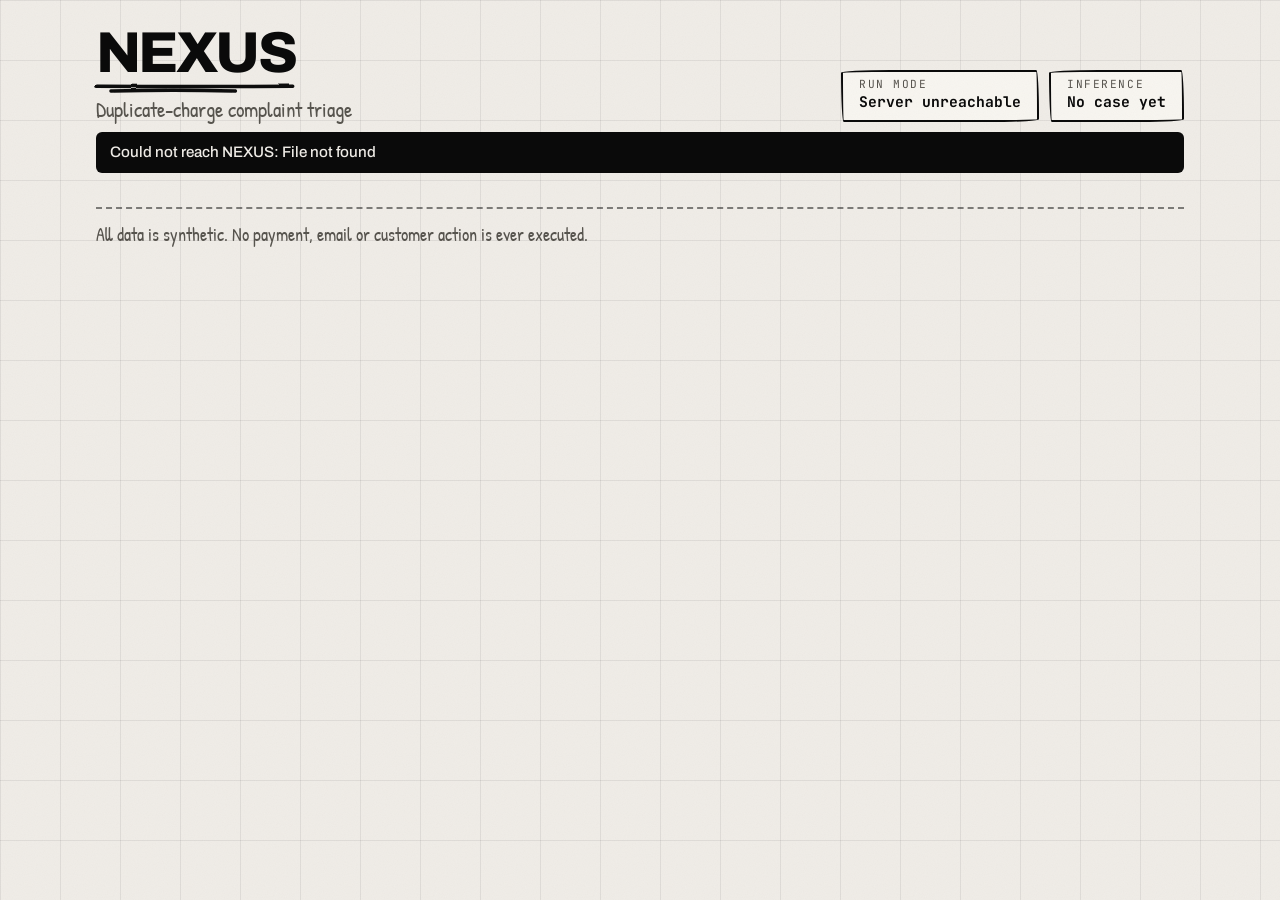
==== static/index.html @ 8f8a0e53 "Add doodle-style single-page operator UI Hand-drawn ink borders, highlighter swipes, a stamped dispo" ====
<!doctype html>
<html lang="en">
<head>
<meta charset="utf-8">
<meta name="viewport" content="width=device-width, initial-scale=1">
<meta name="color-scheme" content="light">
<meta name="description" content="NEXUS triages duplicate-charge complaints: deterministic policy decides, an AMD-hosted model interprets, a person reviews the rest. All data is synthetic.">
<title>NEXUS - duplicate-charge triage</title>
<link rel="icon" href="/static/favicon.svg" type="image/svg+xml">
<link rel="stylesheet" href="https://fonts.googleapis.com/css2?family=Archivo:wght@500;700;800&amp;family=JetBrains+Mono:wght@400;700&amp;family=Patrick+Hand&amp;display=swap">
<link rel="stylesheet" href="/static/styles.css">
<script src="/static/app.js" defer></script>
</head>
<body>
<a class="skip" href="#main">Skip to main content</a>

<!-- shared SVG filters: the ink "boil" (turbulence seed is stepped at ~10 fps from app.js) -->
<svg class="defs" width="0" height="0" aria-hidden="true" focusable="false">
  <filter id="boil" x="-2%" y="-4%" width="104%" height="108%">
    <feTurbulence id="turb" type="fractalNoise" baseFrequency="0.028" numOctaves="2" seed="1"/>
    <feDisplacementMap in="SourceGraphic" scale="3" xChannelSelector="R" yChannelSelector="G"/>
  </filter>
  <filter id="boil-thin" x="-8%" y="-60%" width="116%" height="220%">
    <feTurbulence id="turb2" type="fractalNoise" baseFrequency="0.04" numOctaves="2" seed="1"/>
    <feDisplacementMap in="SourceGraphic" scale="2.4" xChannelSelector="R" yChannelSelector="G"/>
  </filter>
</svg>

<div id="live" class="sr-only" role="status" aria-live="polite" aria-atomic="true"></div>

<header class="site-header wrap">
  <div class="brand">
    <h1 class="wordmark" id="wordmark"><span class="wm-text">NEXUS</span></h1>
    <p class="tagline">Duplicate-charge complaint triage</p>
  </div>
  <div class="badges" role="group" aria-label="Run provenance">
    <div class="badge" id="badge-run" data-kind="idle">
      <span class="badge-k">Run mode</span>
      <strong class="badge-v">connecting...</strong>
    </div>
    <div class="badge" id="badge-inf" data-kind="idle">
      <span class="badge-k">Inference</span>
      <strong class="badge-v">connecting...</strong>
    </div>
  </div>
</header>

<nav id="tabs-nav" class="wrap tabs" aria-label="Sections" hidden>
  <div role="tablist" aria-label="NEXUS sections">
    <button type="button" role="tab" id="tab-case" aria-controls="panel-case" aria-selected="true">Case</button>
    <button type="button" role="tab" id="tab-reviews" aria-controls="panel-reviews" aria-selected="false" tabindex="-1">Review queue <span id="rv-count"></span></button>
    <button type="button" role="tab" id="tab-insights" aria-controls="panel-insights" aria-selected="false" tabindex="-1">Insights</button>
    <button type="button" role="tab" id="tab-policy" aria-controls="panel-policy" aria-selected="false" tabindex="-1">Policy</button>
  </div>
</nav>

<main id="main" class="wrap" tabindex="-1">

  <!-- access gate -->
  <section id="gate" hidden aria-labelledby="h-gate">
    <div class="card gate-card">
      <h2 id="h-gate" class="card-title">Access token needed</h2>
      <p class="gate-copy">This demo is protected. Paste the access token you were given. It is kept in this browser tab only and sent as a bearer token with each request.</p>
      <form id="gate-form" class="gate-form" novalidate>
        <label for="gate-token">Access token</label>
        <input id="gate-token" type="password" autocomplete="off" spellcheck="false" autocapitalize="off" required>
        <div class="actions">
          <button type="submit" class="btn primary">Unlock</button>
          <p id="gate-msg" class="msg" role="alert"></p>
        </div>
      </form>
    </div>
  </section>

  <div id="fatal" class="msg error" role="alert" hidden></div>

  <div id="app" hidden>

    <!-- ============================== CASE ============================== -->
    <section id="panel-case" role="tabpanel" aria-labelledby="tab-case">
      <section class="card pop-in" aria-labelledby="h-new">
        <h2 id="h-new" class="card-title">New complaint</h2>
        <form id="case-form" class="form-grid" novalidate>
          <div class="field full">
            <label for="scenario">Try a scenario</label>
            <select id="scenario"><option value="">Pick a scenario to fill the form...</option></select>
            <p class="hint">Scenarios fill the customer, order and complaint. You can edit anything afterwards.</p>
          </div>
          <div class="field">
            <label for="customer">Customer</label>
            <select id="customer" required><option value="">Choose a customer...</option></select>
          </div>
          <div class="field">
            <label for="order">Disputed order</label>
            <select id="order" required disabled><option value="">Choose a customer first...</option></select>
          </div>
          <fieldset class="field full" id="related-set">
            <legend>Related orders <span class="opt">(optional, up to 5. Cited for context, never added to the disputed order)</span></legend>
            <div id="related-list" class="checks"><p class="hint">Choose a disputed order first.</p></div>
          </fieldset>
          <div class="field full">
            <label for="complaint">Customer complaint</label>
            <textarea id="complaint" rows="5" maxlength="2000" required aria-describedby="count" placeholder="e.g. I was charged twice for my order..."></textarea>
            <p class="counter" id="count">0 / 2000</p>
          </div>
          <div class="actions">
            <button type="submit" class="btn primary" id="submit">Triage this complaint</button>
            <p id="form-msg" class="msg" role="alert"></p>
          </div>
        </form>
      </section>

      <section id="pipeline-card" class="card" hidden aria-labelledby="h-pipe">
        <h2 id="h-pipe" class="card-title">Pipeline</h2>
        <p id="case-banner" class="case-banner"></p>
        <ol id="pipe" class="pipe"></ol>
      </section>

      <div id="result"></div>
    </section>

    <!-- ============================== REVIEW QUEUE ============================== -->
    <section id="panel-reviews" role="tabpanel" aria-labelledby="tab-reviews" hidden>
      <h2 class="sec-title">Review queue</h2>
      <p class="note-hand"><span class="hl">Recording a decision never executes a payment.</span></p>
      <div class="toolbar">
        <button type="button" class="btn" id="rv-refresh">Refresh queue</button>
        <span id="rv-status" class="hint"></span>
      </div>
      <div class="split">
        <section class="card" aria-labelledby="h-rvl">
          <h3 id="h-rvl" class="card-title">Awaiting an operator</h3>
          <ul id="rv-list" class="rv-list"></ul>
        </section>
        <section id="rv-detail" class="rv-detail" tabindex="-1" aria-label="Review detail">
          <p class="hint">Open a review to see its evidence and record a decision.</p>
        </section>
      </div>
    </section>

    <!-- ============================== INSIGHTS ============================== -->
    <section id="panel-insights" role="tabpanel" aria-labelledby="tab-insights" hidden>
      <h2 class="sec-title">Insights</h2>
      <p class="insight-label"><span class="hl">Synthetic demo cases — not customer prevalence.</span></p>
      <div class="toolbar">
        <label for="run-select">Demo run</label>
        <select id="run-select" class="inline-select"></select>
        <span id="in-status" class="hint"></span>
      </div>
      <div id="insights"></div>
    </section>

    <!-- ============================== POLICY ============================== -->
    <section id="panel-policy" role="tabpanel" aria-labelledby="tab-policy" hidden>
      <h2 class="sec-title">Policy</h2>
      <div id="policy"></div>
    </section>

  </div>
</main>

<footer class="site-footer wrap">
  <p>All data is synthetic. No payment, email or customer action is ever executed.</p>
</footer>
</body>
</html>
---- static/styles.css ----
/* NEXUS - doodle UI. Paper + 60px grid, ink, one lime highlighter. No inline styles anywhere (CSP). */
:root {
  --ink: #0a0a0a;
  --paper: #f0ede8;
  --card: #f8f6f1;
  --field: #fffdf9;
  --lime: #c8ff00;
  --muted: #6f6c66;
  --muted-text: #57544e; /* 6.4:1 on paper; --muted itself is decoration only */
  --f-disp: 'Archivo', system-ui, -apple-system, 'Segoe UI', Roboto, sans-serif;
  --f-hand: 'Patrick Hand', 'Segoe Print', 'Bradley Hand', 'Comic Sans MS', cursive;
  --f-mono: 'JetBrains Mono', ui-monospace, SFMono-Regular, Menlo, Consolas, monospace;
  --wobble: 255px 14px 225px 14px / 14px 225px 14px 255px;
  --wobble2: 14px 225px 14px 255px / 255px 14px 225px 14px;
}

* { box-sizing: border-box; }
[hidden] { display: none !important; }
html { -webkit-text-size-adjust: 100%; max-width: 100%; overflow-x: clip; }
body {
  margin: 0;
  min-height: 100vh;
  max-width: 100%;
  overflow-x: clip;
  background-color: var(--paper);
  background-image:
    linear-gradient(rgba(10, 10, 10, .07) 1px, transparent 1px),
    linear-gradient(90deg, rgba(10, 10, 10, .07) 1px, transparent 1px);
  background-size: 60px 60px;
  color: var(--ink);
  font: 500 16px/1.5 var(--f-disp);
}
/* static paper grain: one fixed layer, tiny tiled noise, never animated */
body::before {
  content: "";
  position: fixed;
  inset: 0;
  z-index: 100;
  pointer-events: none;
  opacity: .32;
  mix-blend-mode: multiply;
  background-image: url("data:image/svg+xml,%3Csvg xmlns='http://www.w3.org/2000/svg' width='160' height='160'%3E%3Cfilter id='n'%3E%3CfeTurbulence type='fractalNoise' baseFrequency='.9' numOctaves='2' seed='3' stitchTiles='stitch'/%3E%3CfeColorMatrix values='0 0 0 0 .5 0 0 0 0 .45 0 0 0 0 .4 0 0 0 .18 0'/%3E%3C/filter%3E%3Crect width='160' height='160' filter='url(%23n)'/%3E%3C/svg%3E");
}

.wrap { width: 100%; max-width: 1120px; margin: 0 auto; padding-left: 16px; padding-right: 16px; }
.sr-only { position: absolute; width: 1px; height: 1px; margin: -1px; padding: 0; overflow: hidden; clip: rect(0 0 0 0); white-space: nowrap; border: 0; }
.defs { position: absolute; width: 0; height: 0; overflow: hidden; }
.skip { position: absolute; left: -999px; top: 8px; z-index: 200; padding: 8px 14px; background: var(--lime); color: var(--ink); border: 2.5px solid var(--ink); font-weight: 700; }
.skip:focus { left: 8px; }

:focus-visible { outline: 3px solid var(--ink); outline-offset: 3px; box-shadow: 0 0 0 7px var(--lime); }
#main:focus { outline: none; box-shadow: none; }
.rv-detail:focus { outline: none; box-shadow: none; }

h1, h2, h3, p { margin-top: 0; }
code, .mono { font-family: var(--f-mono); }

/* ------------------------------------------------------------------ header */
.site-header { display: flex; flex-wrap: wrap; align-items: flex-end; justify-content: space-between; gap: 14px 28px; padding-top: 26px; padding-bottom: 10px; }
.brand { min-width: 0; }
.wordmark {
  position: relative; display: inline-block; margin: 0; padding-bottom: 12px;
  font: 800 clamp(2.5rem, 9vw, 3.6rem)/.95 var(--f-disp); letter-spacing: -.045em;
}
.ink-ul { position: absolute; left: 0; bottom: -2px; pointer-events: none; overflow: visible; }
.ink-ul path { fill: none; stroke: var(--ink); stroke-width: 3.5; stroke-linecap: round; stroke-dasharray: 1; animation: draw .9s .15s ease-out backwards; }
.tagline { margin: 4px 0 0; font: 400 1.3rem/1.2 var(--f-hand); color: var(--muted-text); }
.badges { display: flex; flex-wrap: wrap; gap: 10px; min-width: 0; max-width: 100%; }
.badge { display: flex; flex-direction: column; gap: 3px; min-width: 0; max-width: 100%; padding: 7px 16px 8px; background: var(--card); border: 2.5px solid var(--ink); border-radius: var(--wobble); }
.badge-k { font: 400 .7rem/1 var(--f-mono); letter-spacing: .14em; text-transform: uppercase; color: var(--muted-text); }
.badge-v { font: 700 .92rem/1.25 var(--f-mono); overflow-wrap: anywhere; }
.badge[data-kind="live"] { background: var(--lime); }
.badge[data-kind="failed"] { background: var(--ink); color: var(--paper); }
.badge[data-kind="failed"] .badge-k { color: #cfccc5; }
.badge.pop { animation: pop .5s cubic-bezier(.2, 1.2, .3, 1); }

/* ------------------------------------------------------------------ tabs */
.tabs { padding-top: 10px; padding-bottom: 18px; }
[role="tablist"] { display: flex; flex-wrap: wrap; gap: 0 22px; border-bottom: 2.5px solid var(--ink); }
[role="tab"] {
  position: relative; z-index: 0; margin: 0 0 -2.5px; padding: 8px 4px 10px; border: 0; background: none; color: var(--ink);
  font: 400 1.4rem/1.1 var(--f-hand); cursor: pointer; min-height: 44px;
}
[role="tab"]::after {
  content: ""; position: absolute; z-index: -1; left: -2px; right: -2px; bottom: 6px; height: .62em;
  background: var(--lime); transform: scaleX(0) skewX(-8deg); transform-origin: left center; transition: transform .25s ease;
}
[role="tab"][aria-selected="true"]::after, [role="tab"]:hover::after { transform: scaleX(1) skewX(-8deg); }
[role="tab"][aria-selected="true"] { text-decoration: underline; text-decoration-thickness: 2.5px; text-underline-offset: 6px; }
#rv-count { font-family: var(--f-mono); font-size: .85em; }

/* ------------------------------------------------------------------ cards and text */
.card { position: relative; margin: 0 0 30px; padding: 20px 20px 22px; background: var(--card); border-radius: 3px; }
.card-ink { position: absolute; left: 0; top: 0; z-index: 2; overflow: visible; pointer-events: none; }
.card-ink path { fill: none; stroke: var(--ink); stroke-width: 2.6; stroke-linecap: round; stroke-linejoin: round; stroke-dasharray: 1; animation: draw .85s ease-out backwards; animation-delay: var(--d, 0s); }
.card-title { margin: 0 0 14px; font: 800 1.5rem/1.1 var(--f-disp); letter-spacing: -.03em; }
.sec-title { margin: 6px 0 12px; font: 800 2rem/1.05 var(--f-disp); letter-spacing: -.04em; }
.sub-title { margin: 20px 0 8px; font: 800 1.05rem/1.2 var(--f-disp); letter-spacing: -.02em; }
.hint { margin: 0; font: 400 1.1rem/1.25 var(--f-hand); color: var(--muted-text); }
.note-hand { margin: 0 0 14px; font: 400 1.5rem/1.25 var(--f-hand); }
.miss, .na { font-family: var(--f-hand); font-size: 1.05em; font-style: italic; font-weight: 400; color: var(--muted-text); }
.hl { position: relative; z-index: 0; display: inline; }
.hl::after {
  content: ""; position: absolute; z-index: -1; left: -.12em; right: -.12em; bottom: .02em; height: .58em;
  background: var(--lime); transform: skewX(-6deg); transform-origin: left center; animation: swipe .55s .25s ease-out backwards;
}
.pop-in { animation: spring .55s cubic-bezier(.2, 1, .3, 1) backwards; animation-delay: var(--d, 0s); }

/* ------------------------------------------------------------------ form */
.form-grid { display: grid; grid-template-columns: repeat(2, minmax(0, 1fr)); gap: 20px 22px; }
.field { display: flex; flex-direction: column; gap: 6px; min-width: 0; margin: 0; padding: 0; border: 0; }
.field.full { grid-column: 1 / -1; }
label, legend { padding: 0; font: 400 1.25rem/1.2 var(--f-hand); }
legend .opt { font-size: 1.05rem; color: var(--muted-text); }
select, input[type="text"], input[type="password"], textarea {
  width: 100%; min-height: 46px; padding: 10px 12px; color: var(--ink); background: var(--field);
  font: 500 1rem/1.4 var(--f-disp);
  border: 2.5px solid var(--ink); border-radius: 9px 13px 8px 12px / 12px 8px 13px 9px;
}
textarea { min-height: 120px; resize: vertical; }
select {
  appearance: none; padding-right: 38px; text-overflow: ellipsis;
  background-image: url("data:image/svg+xml,%3Csvg xmlns='http://www.w3.org/2000/svg' width='16' height='10'%3E%3Cpath d='M2 2 L8 8 L14 2' fill='none' stroke='%230a0a0a' stroke-width='2.5' stroke-linecap='round' stroke-linejoin='round'/%3E%3C/svg%3E");
  background-repeat: no-repeat; background-position: right 13px center;
}
select:disabled { opacity: .55; }
.inline-select { width: auto; min-width: 220px; max-width: 100%; }
.counter { margin: 0; text-align: right; font: 400 .85rem/1 var(--f-mono); color: var(--muted-text); }
.counter.warn { color: var(--ink); font-weight: 700; }
.checks { display: flex; flex-direction: column; gap: 8px; }
.check { display: flex; align-items: flex-start; gap: 10px; padding: 9px 12px; cursor: pointer; font: 500 .95rem/1.35 var(--f-disp); border: 2px dashed rgba(10, 10, 10, .4); border-radius: 9px; background: var(--field); }
.check input { flex: none; width: 20px; height: 20px; margin: 1px 0 0; accent-color: var(--ink); }
.check:has(input:checked) { background: var(--lime); border: 2px solid var(--ink); }
.check:has(input:disabled) { opacity: .5; cursor: not-allowed; }
.actions { grid-column: 1 / -1; display: flex; flex-wrap: wrap; align-items: center; gap: 14px; }
.btn {
  appearance: none; min-height: 46px; padding: 13px 22px; cursor: pointer; color: var(--ink); background: var(--card);
  font: 800 1rem/1 var(--f-disp); letter-spacing: -.01em;
  border: 2.5px solid var(--ink); border-radius: var(--wobble);
  transition: transform .12s ease, box-shadow .12s ease, background .12s ease;
}
.btn.primary { background: var(--ink); color: var(--paper); }
.btn:hover:not(:disabled) { transform: translate(-2px, -2px); box-shadow: 4px 4px 0 var(--ink); background: var(--lime); color: var(--ink); }
.btn:active:not(:disabled) { transform: translate(1px, 1px); box-shadow: 1px 1px 0 var(--ink); }
.btn:disabled { opacity: .55; cursor: not-allowed; }
.btn.small { min-height: 38px; padding: 8px 16px; font-size: .9rem; }
.msg { display: block; margin: 0; font: 500 .95rem/1.4 var(--f-disp); min-width: 0; overflow-wrap: anywhere; }
.msg:empty { display: none; }
.msg.error, .msg[data-kind="error"] { padding: 10px 14px; border-radius: 6px; background: var(--ink); color: var(--paper); }
.msg[data-kind="info"] { padding: 8px 12px; border-radius: 6px; border: 2px dashed var(--ink); background: var(--card); }
.toolbar { display: flex; flex-wrap: wrap; align-items: center; gap: 10px 16px; margin: 0 0 20px; }
.toolbar label { font-size: 1.25rem; }
#fatal { margin-bottom: 20px; }

/* ------------------------------------------------------------------ gate */
.gate-card { max-width: 560px; margin: 24px auto; }
.gate-copy { margin: 0 0 16px; }
.gate-form { display: flex; flex-direction: column; gap: 10px; }

/* ------------------------------------------------------------------ pipeline */
.case-banner { margin: -4px 0 14px; font: 500 .85rem/1.4 var(--f-mono); color: var(--muted-text); overflow-wrap: anywhere; }
.pipe { display: grid; grid-template-columns: repeat(5, minmax(0, 1fr)); gap: 6px; margin: 0; padding: 0; list-style: none; }
.step { position: relative; display: flex; flex-direction: column; align-items: center; gap: 2px; text-align: center; min-width: 0; padding: 4px 2px 2px; }
.node { overflow: visible; }
.node .fill { fill: var(--lime); transform: scale(0); transform-box: fill-box; transform-origin: center; transition: transform .35s cubic-bezier(.3, 1.6, .5, 1) var(--td, 0s); }
.node .ring { fill: none; stroke: var(--ink); stroke-width: 2.6; stroke-linecap: round; stroke-dasharray: .06 .05; }
.node .mark { fill: none; stroke: var(--ink); stroke-width: 4.5; stroke-linecap: round; stroke-linejoin: round; stroke-dasharray: 1; stroke-dashoffset: 1; opacity: 0; transition: stroke-dashoffset .4s ease-out var(--td, 0s), opacity 0s linear var(--td, 0s); }
.node .ring-g { transform-box: fill-box; transform-origin: center; }
.step[data-status="active"] .ring-g { animation: spin 1.6s linear infinite; }
.step[data-status="active"] .ring { stroke-dasharray: .2 .08; }
.step[data-status="done"] .ring, .step[data-status="skipped"] .ring, .step[data-status="failed"] .ring, .step[data-status="na"] .ring { stroke-dasharray: 1; }
.step[data-status="done"] .fill { transform: scale(1); }
.step[data-status="done"] .check { stroke-dashoffset: 0; opacity: 1; }
.step[data-status="skipped"] .cross, .step[data-status="failed"] .cross { stroke-dashoffset: 0; opacity: 1; }
.step[data-status="na"] .dash { stroke-dashoffset: 0; opacity: 1; }
.step[data-status="skipped"] .step-label { text-decoration: line-through; text-decoration-thickness: 2.5px; }
.step[data-status="pending"] .step-label, .step[data-status="na"] .step-label { color: var(--muted-text); }
.step-label { font: 800 1rem/1.15 var(--f-disp); letter-spacing: -.02em; }
.step-sub { min-height: 1.2em; font: 400 1.05rem/1.1 var(--f-hand); color: var(--muted-text); overflow-wrap: anywhere; }
.link { position: absolute; top: 24px; left: calc(50% + 34px); width: calc(100% - 68px); height: 14px; display: flex; align-items: center; clip-path: inset(-4px 100% -4px 0); transition: clip-path .45s ease-out var(--td, 0s); pointer-events: none; }
.step[data-status="done"] .link, .step[data-status="skipped"] .link, .step[data-status="failed"] .link, .step[data-status="na"] .link { clip-path: inset(-4px -4px -4px 0); }
.link-line { flex: 1; min-width: 0; height: 12px; overflow: visible; }
.link-line path, .link-head path { fill: none; stroke: var(--ink); stroke-width: 2.6; stroke-linecap: round; stroke-linejoin: round; vector-effect: non-scaling-stroke; }
.link-head { flex: none; width: 12px; height: 14px; margin-left: -4px; overflow: visible; }

/* ------------------------------------------------------------------ result */
.res-top { display: grid; grid-template-columns: minmax(0, 1.2fr) minmax(0, 1fr); column-gap: 30px; align-items: start; }
.res-top > .card { height: calc(100% - 30px); }
.stamp-wrap { padding: 12px 0 16px; position: relative; animation: thud .28s ease-out backwards; animation-delay: calc(var(--sd, .5s) + .3s); }
.stamp {
  display: inline-block; max-width: 100%; margin: 6px 8px 6px 4px; padding: .28em .6em .22em;
  font: 800 clamp(1.45rem, 5.2vw, 2.6rem)/1.02 var(--f-disp); letter-spacing: -.03em; text-transform: uppercase; overflow-wrap: anywhere;
  color: var(--ink); background: var(--lime); border: 5px solid var(--ink); outline: 2px solid var(--ink); outline-offset: -12px; border-radius: 4px;
  transform: rotate(-4deg); animation: stamp .55s cubic-bezier(.2, .8, .2, 1) backwards; animation-delay: var(--sd, .5s);
}
.stamp.small { font-size: clamp(1.2rem, 4vw, 1.8rem); }
.burst { position: absolute; overflow: visible; pointer-events: none; z-index: 3; }
.burst g.fly { animation: fly .9s ease-out forwards; }
.burst path { fill: none; stroke: var(--ink); stroke-width: 3; stroke-linecap: round; stroke-linejoin: round; stroke-dasharray: 1; animation: draw .35s ease-out backwards; }
.reason { margin: 8px 0 12px; font: 500 1rem/1.4 var(--f-disp); }
.reason code { font-weight: 700; }
.label-k { font: 400 .72rem/1 var(--f-mono); letter-spacing: .12em; text-transform: uppercase; color: var(--muted-text); }
.row-block { margin: 14px 0 0; }
.row-block > .label-k { display: block; margin-bottom: 8px; }
.tags { display: flex; flex-wrap: wrap; gap: 9px 10px; margin: 0; padding: 0; list-style: none; }
.tag {
  display: inline-flex; align-items: center; gap: 6px; padding: 3px 13px; background: var(--card);
  font: 700 .8rem/1.4 var(--f-mono); letter-spacing: .02em; border: 2.5px solid var(--ink); border-radius: var(--wobble);
  overflow-wrap: anywhere;
}
.tag:nth-child(even) { border-radius: var(--wobble2); }
.tag.primary { background: var(--lime); }
.tag.soft { border-style: dashed; font-family: var(--f-hand); font-weight: 400; font-size: 1.05rem; }
.rule { position: relative; display: inline-block; }
.rule-chip { appearance: none; cursor: help; padding: 3px 13px; background: var(--card); color: var(--ink); font: 700 .85rem/1.4 var(--f-mono); border: 2.5px solid var(--ink); border-radius: var(--wobble2); }
.rule-chip:hover, .rule.open .rule-chip { background: var(--lime); }
.tip {
  position: absolute; z-index: 30; left: 0; bottom: calc(100% + 10px); width: 320px; max-width: calc(100vw - 32px); padding: 10px 13px;
  background: var(--ink); color: var(--paper); font: 500 .88rem/1.4 var(--f-disp); border-radius: 6px;
  visibility: hidden; opacity: 0; pointer-events: none; transition: opacity .12s ease;
}
.tip strong { display: block; margin-bottom: 3px; color: var(--lime); font-family: var(--f-mono); font-size: .8rem; }
.rule:hover .tip, .rule:focus-within .tip, .rule.open .tip { visibility: visible; opacity: 1; }
.review-line { margin: 14px 0 0; font: 500 .95rem/1.4 var(--f-disp); }
.fail-note { margin: 0 0 12px; padding: 10px 14px; background: var(--ink); color: var(--paper); border-radius: 6px; }

.receipt { margin: 0; padding: 0; list-style: none; }
.receipt li { display: flex; align-items: baseline; gap: 8px; padding: 5px 0; }
.receipt .k { font: 400 1.2rem/1.2 var(--f-hand); }
.receipt .leader { flex: 1; min-width: 12px; border-bottom: 2px dotted rgba(10, 10, 10, .45); transform: translateY(-4px); }
.receipt .v { font: 700 1rem/1.2 var(--f-mono); text-align: right; overflow-wrap: anywhere; }
.receipt li.key { margin-top: 6px; padding-top: 10px; border-top: 2px solid var(--ink); }
.receipt li.key .k { font-size: 1.45rem; }
.receipt li.key .v { font-size: 1.3rem; }
.cur-note { margin: 12px 0 0; }

.table-scroll { max-width: 100%; margin: 0 0 6px; overflow-x: auto; border-top: 2px solid var(--ink); border-bottom: 2px solid var(--ink); }
table { width: 100%; min-width: 560px; border-collapse: collapse; font: 500 .9rem/1.35 var(--f-disp); }
th { padding: 8px 10px; text-align: left; white-space: nowrap; font: 700 .68rem/1.2 var(--f-mono); letter-spacing: .1em; text-transform: uppercase; color: var(--muted-text); }
td { padding: 9px 10px; vertical-align: top; border-top: 1px dashed rgba(10, 10, 10, .35); overflow-wrap: break-word; }
td.mono, td .mono { font: 500 .8rem/1.35 var(--f-mono); white-space: nowrap; }
td.num { text-align: right; white-space: nowrap; font: 700 .85rem/1.35 var(--f-mono); }
td.empty { padding: 14px 10px; text-align: left; }
.nowrap { white-space: nowrap; }
td small { display: block; margin-top: 2px; font: 400 .72rem/1.3 var(--f-mono); color: var(--muted-text); }
.role, .pill { white-space: nowrap; }
.role { display: inline-block; padding: 1px 9px; font: 700 .72rem/1.5 var(--f-mono); border: 2px solid var(--ink); border-radius: var(--wobble); }
.role.disputed { background: var(--lime); }
.pill { display: inline-block; padding: 1px 9px; font: 700 .72rem/1.5 var(--f-mono); border: 2px solid var(--ink); border-radius: var(--wobble2); background: var(--card); }
.pill.captured, .pill.succeeded { background: var(--lime); }
.pill.pending, .pill.authorized { border-style: dashed; }
.pill.failed, .pill.voided { color: var(--muted-text); text-decoration: line-through; }
.pill.open { background: var(--ink); color: var(--paper); }
.cust-line { margin: 0 0 14px; font: 500 .95rem/1.4 var(--f-disp); }
.footnote { margin: 8px 0 0; font: 400 1.05rem/1.25 var(--f-hand); color: var(--muted-text); }

.reply-label { display: block; margin-bottom: 6px; }
#reply { font: 500 .95rem/1.5 var(--f-mono); min-height: 180px; }
.reply-actions { display: flex; flex-wrap: wrap; align-items: center; gap: 12px 16px; margin-top: 12px; }
.edited { margin: 12px 0 0; padding: 8px 14px; font: 800 .95rem/1.3 var(--f-disp); letter-spacing: -.01em; background: var(--lime); border: 2.5px solid var(--ink); border-radius: var(--wobble); transform: rotate(-.6deg); animation: pop .4s cubic-bezier(.2, 1.3, .3, 1); }
.no-reply { margin: 0; padding: 14px 16px; font: 400 1.6rem/1.2 var(--f-hand); border: 2.5px dashed var(--ink); border-radius: var(--wobble); }
.draft-note { margin: 0 0 10px; }

details.card > summary { cursor: pointer; font: 800 1.25rem/1.2 var(--f-disp); letter-spacing: -.02em; padding: 2px 0; }
details.card[open] > summary { margin-bottom: 14px; }
.kv { display: grid; grid-template-columns: minmax(130px, 200px) minmax(0, 1fr); gap: 6px 14px; margin: 0; }
.kv dt { font: 400 1.15rem/1.3 var(--f-hand); color: var(--muted-text); }
.kv dd { margin: 0; font: 500 .85rem/1.45 var(--f-mono); overflow-wrap: anywhere; }
.pre { margin: 6px 0 0; padding: 10px 12px; overflow-x: auto; font: 500 .8rem/1.45 var(--f-mono); background: var(--field); border: 2px dashed rgba(10, 10, 10, .5); border-radius: 6px; white-space: pre-wrap; overflow-wrap: anywhere; }
.internal { margin: 14px 0 0; padding: 12px 14px; background: var(--field); border: 2px dashed var(--ink); border-radius: 6px; }
.internal p { margin: 6px 0 0; font: 500 .9rem/1.5 var(--f-disp); }
.errs { margin: 4px 0 0; padding-left: 18px; font: 500 .8rem/1.5 var(--f-mono); }

/* ------------------------------------------------------------------ review queue */
.split { display: grid; grid-template-columns: minmax(0, 1fr) minmax(0, 1.5fr); column-gap: 30px; align-items: start; }
.rv-list { margin: 0; padding: 0; list-style: none; display: flex; flex-direction: column; gap: 12px; }
.rv-item { position: relative; transition: transform .45s cubic-bezier(.5, 0, .9, .5), opacity .4s ease, max-height .3s ease .45s, margin .3s ease .45s; max-height: 400px; overflow: hidden; }
.rv-open { appearance: none; display: flex; flex-direction: column; gap: 6px; width: 100%; padding: 12px 14px; text-align: left; cursor: pointer; color: var(--ink); background: var(--field); font: 500 .92rem/1.4 var(--f-disp); border: 2.5px solid var(--ink); border-radius: 9px 13px 8px 12px / 12px 8px 13px 9px; }
.rv-open:hover, .rv-open[aria-expanded="true"] { background: var(--lime); }
.rv-meta { display: flex; flex-wrap: wrap; gap: 6px 12px; align-items: center; }
.rv-excerpt { color: var(--muted-text); overflow-wrap: anywhere; }
.rv-open:hover .rv-excerpt, .rv-open[aria-expanded="true"] .rv-excerpt { color: var(--ink); }
.rv-when { font: 400 .72rem/1.3 var(--f-mono); color: var(--muted-text); }
.rv-item .done-check { position: absolute; inset: 0; display: none; align-items: center; justify-content: center; background: var(--lime); border: 2.5px solid var(--ink); border-radius: 9px; }
.rv-item.done .done-check { display: flex; }
.rv-item .done-check path { fill: none; stroke: var(--ink); stroke-width: 6; stroke-linecap: round; stroke-linejoin: round; stroke-dasharray: 1; animation: draw .4s ease-out backwards; }
.rv-item.leaving { transform: translateX(115%) rotate(4deg); opacity: 0; max-height: 0; margin-top: -12px; }
.rv-empty { margin: 0; padding: 14px 4px; font: 400 1.4rem/1.2 var(--f-hand); }
.rv-detail { min-width: 0; }
.rv-detail > .card:last-child { margin-bottom: 0; }
.quote { margin: 0 0 4px; padding: 10px 14px; background: var(--field); border-left: 5px solid var(--ink); font: 500 .95rem/1.5 var(--f-disp); overflow-wrap: anywhere; white-space: pre-wrap; }
.op-form { display: grid; gap: 16px; }

/* ------------------------------------------------------------------ insights and policy */
.insight-label { margin: 0 0 18px; font: 800 clamp(1.35rem, 4vw, 2rem)/1.2 var(--f-disp); letter-spacing: -.035em; }
.denom { display: flex; flex-wrap: wrap; align-items: baseline; gap: 6px 14px; margin: 0 0 24px; }
.denom .big { font: 800 clamp(2.4rem, 8vw, 3.4rem)/1 var(--f-mono); letter-spacing: -.04em; }
.denom .what { font: 400 1.35rem/1.2 var(--f-hand); }
.charts { display: grid; grid-template-columns: repeat(2, minmax(0, 1fr)); column-gap: 30px; align-items: start; }
.bars { display: grid; gap: 14px; margin: 0; padding: 0; list-style: none; }
.bar-row { display: grid; grid-template-columns: minmax(0, 1fr) auto; gap: 4px 12px; align-items: center; }
.bar-label { grid-column: 1 / -1; font: 700 .78rem/1.25 var(--f-mono); overflow-wrap: anywhere; }
.bar-track { position: relative; height: 30px; border-left: 2.5px solid var(--ink); }
.bar { position: absolute; left: 0; top: 2px; height: 26px; clip-path: inset(0 100% 0 0); transition: clip-path .85s cubic-bezier(.2, .7, .2, 1) var(--d, 0s); }
.bar.on { clip-path: inset(-4px -4px -4px 0); }
.bar svg { display: block; width: 100%; height: 100%; overflow: visible; }
.bar .fill { fill: var(--lime); stroke: none; }
.bar .out { fill: none; stroke: var(--ink); stroke-width: 2.6; stroke-linejoin: round; stroke-linecap: round; vector-effect: non-scaling-stroke; }
.bar-n { font: 700 1rem/1 var(--f-mono); white-space: nowrap; }
.bar-n small { font: 400 .75rem/1 var(--f-mono); color: var(--muted-text); }
.overlap { margin: 14px 0 0; padding: 8px 12px; font: 400 1.2rem/1.25 var(--f-hand); border: 2.5px dashed var(--ink); border-radius: var(--wobble); }
.block { margin: 0 0 28px; }
.chips { display: flex; flex-wrap: wrap; gap: 8px 10px; margin: 0 0 16px; padding: 0; list-style: none; }
.notes { display: grid; grid-template-columns: repeat(auto-fit, minmax(220px, 1fr)); gap: 26px 22px; margin: 0; padding: 14px 6px 6px; list-style: none; }
.sticky { position: relative; min-width: 0; padding: 24px 16px 18px; background: var(--lime); border: 2px solid var(--ink); box-shadow: 4px 5px 0 var(--ink); font: 400 1.3rem/1.2 var(--f-hand); transform: rotate(var(--r, -1.5deg)); overflow-wrap: anywhere; animation: spring .6s cubic-bezier(.2, 1.1, .3, 1) backwards; animation-delay: var(--d, 0s); }
.sticky::before { content: ""; position: absolute; top: -13px; left: 50%; width: 66px; height: 22px; background: rgba(248, 246, 241, .92); border: 2px solid var(--ink); transform: translateX(-50%) rotate(3deg); }
.sticky-head { margin: 0 0 4px; font: 400 1.6rem/1.2 var(--f-hand); }
.dl-grid { display: grid; grid-template-columns: repeat(auto-fit, minmax(240px, 1fr)); gap: 0 30px; }
.rules { margin: 0; padding: 0; list-style: none; display: grid; gap: 14px; }
.rules li { display: grid; grid-template-columns: auto minmax(0, 1fr); gap: 4px 14px; align-items: start; }
.rules .rid { display: inline-block; min-width: 3.2em; padding: 2px 10px; text-align: center; background: var(--lime); font: 800 .95rem/1.5 var(--f-mono); border: 2.5px solid var(--ink); border-radius: var(--wobble); }
.rules h4 { margin: 0 0 2px; font: 800 1rem/1.3 var(--f-disp); letter-spacing: -.01em; }
.rules p { margin: 0; font: 500 .92rem/1.5 var(--f-disp); }

.site-footer { padding-top: 14px; padding-bottom: 40px; }
.site-footer p { margin: 0; padding-top: 14px; border-top: 2px dashed rgba(10, 10, 10, .5); font: 400 1.15rem/1.3 var(--f-hand); color: var(--muted-text); }

/* ------------------------------------------------------------------ motion */
@keyframes draw { from { stroke-dashoffset: 1; opacity: 0; } 3% { opacity: 1; } to { stroke-dashoffset: 0; opacity: 1; } }
@keyframes spring { 0% { opacity: 0; transform: translateY(18px) scale(.94) rotate(var(--r, 0deg)); } 60% { opacity: 1; transform: translateY(-4px) scale(1.02) rotate(var(--r, 0deg)); } 100% { opacity: 1; } }
@keyframes pop { 0% { transform: scale(.85); } 55% { transform: scale(1.08); } 100% { transform: scale(1); } }
@keyframes swipe { from { transform: scaleX(0) skewX(-6deg); } to { transform: scaleX(1) skewX(-6deg); } }
@keyframes stamp { 0% { opacity: 0; transform: scale(2.8) rotate(-14deg); } 55% { opacity: 1; transform: scale(.92) rotate(-3deg); } 75% { transform: scale(1.04) rotate(-5deg); } 100% { opacity: 1; transform: scale(1) rotate(-4deg); } }
@keyframes thud { 0% { transform: translateY(0); } 35% { transform: translateY(5px); } 65% { transform: translateY(-1px); } 100% { transform: translateY(0); } }
@keyframes fly { 0% { opacity: 1; transform: scale(.35); } 100% { opacity: 0; transform: scale(1.25); } }
@keyframes spin { to { transform: rotate(360deg); } }

@media (max-width: 900px) {
  .res-top { grid-template-columns: minmax(0, 1fr); }
  .res-top > .card { height: auto; }
  .split, .charts { grid-template-columns: minmax(0, 1fr); }
  .split > .card { margin-bottom: 30px; }
}
@media (max-width: 680px) {
  .form-grid { grid-template-columns: minmax(0, 1fr); }
  .card { padding: 16px 14px 18px; }
  .kv { grid-template-columns: minmax(0, 1fr); gap: 0; }
  .kv dd { margin-bottom: 8px; }
  .inline-select { width: 100%; }
}
@media (max-width: 560px) {
  .pipe { grid-template-columns: minmax(0, 1fr); gap: 4px; }
  .step { display: grid; grid-template-columns: 56px minmax(0, 1fr); grid-template-areas: "node label" "node sub"; column-gap: 14px; align-items: center; text-align: left; }
  .step .node { grid-area: node; }
  .step-label { grid-area: label; align-self: end; }
  .step-sub { grid-area: sub; align-self: start; }
  .link { display: none; }
  .tip { position: fixed; left: 16px; right: 16px; bottom: 16px; width: auto; max-width: none; }
}

/* silent re-render (e.g. after a review is recorded): no replayed animation */
.still *, .still *::before, .still *::after { animation: none !important; transition: none !important; }
.still .hl::after { transform: skewX(-6deg); }
.still .step { --td: 0s; }

@media (prefers-reduced-motion: reduce) {
  *, *::before, *::after { animation: none !important; transition: none !important; scroll-behavior: auto !important; }
  .hl::after { transform: skewX(-6deg); }
  .bar { clip-path: inset(-4px -4px -4px 0); }
}
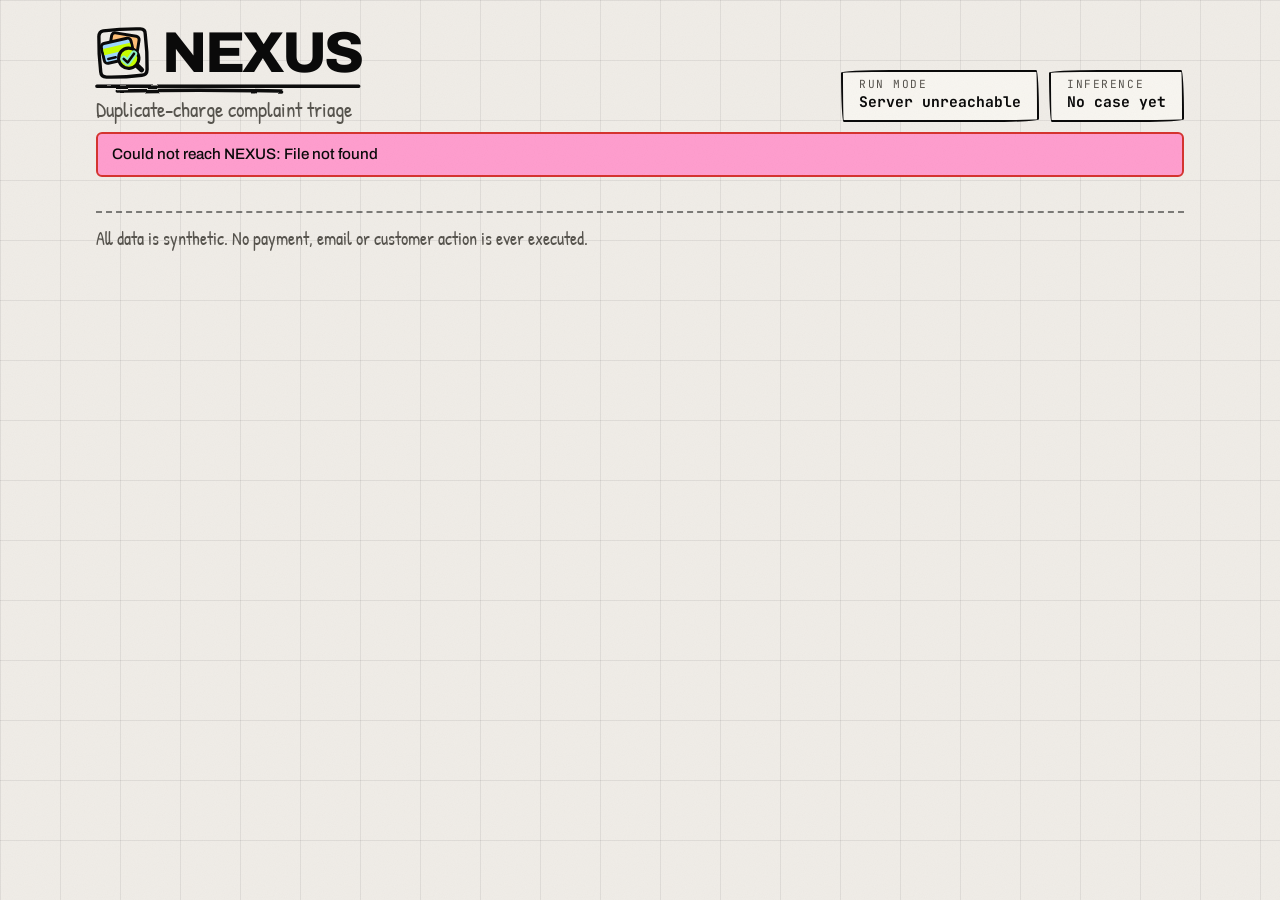
==== commit 5052a161: "Add marker colour palette, new favicon and fix .env comment parsing The UI now uses a felt-tip marke" ====
--- a/static/index.html
+++ b/static/index.html
@@ -6,7 +6,8 @@
 <meta name="color-scheme" content="light">
 <meta name="description" content="NEXUS triages duplicate-charge complaints: deterministic policy decides, an AMD-hosted model interprets, a person reviews the rest. All data is synthetic.">
 <title>NEXUS - duplicate-charge triage</title>
-<link rel="icon" href="/static/favicon.svg" type="image/svg+xml">
+<link rel="icon" type="image/svg+xml" href="/static/favicon.svg">
+<link rel="apple-touch-icon" href="/static/favicon.svg">
 <link rel="stylesheet" href="https://fonts.googleapis.com/css2?family=Archivo:wght@500;700;800&amp;family=JetBrains+Mono:wght@400;700&amp;family=Patrick+Hand&amp;display=swap">
 <link rel="stylesheet" href="/static/styles.css">
 <script src="/static/app.js" defer></script>
@@ -30,7 +31,7 @@
 
 <header class="site-header wrap">
   <div class="brand">
-    <h1 class="wordmark" id="wordmark"><span class="wm-text">NEXUS</span></h1>
+    <h1 class="wordmark" id="wordmark"><img class="logo" src="/static/favicon.svg" alt="" width="54" height="54"><span class="wm-text">NEXUS</span></h1>
     <p class="tagline">Duplicate-charge complaint triage</p>
   </div>
   <div class="badges" role="group" aria-label="Run provenance">
@@ -78,7 +79,7 @@
 
     <!-- ============================== CASE ============================== -->
     <section id="panel-case" role="tabpanel" aria-labelledby="tab-case">
-      <section class="card pop-in" aria-labelledby="h-new">
+      <section class="card pop-in t-lime" aria-labelledby="h-new">
         <h2 id="h-new" class="card-title">New complaint</h2>
         <form id="case-form" class="form-grid" novalidate>
           <div class="field full">
@@ -110,7 +111,7 @@
         </form>
       </section>
 
-      <section id="pipeline-card" class="card" hidden aria-labelledby="h-pipe">
+      <section id="pipeline-card" class="card t-mint" hidden aria-labelledby="h-pipe">
         <h2 id="h-pipe" class="card-title">Pipeline</h2>
         <p id="case-banner" class="case-banner"></p>
         <ol id="pipe" class="pipe"></ol>
@@ -128,7 +129,7 @@
         <span id="rv-status" class="hint"></span>
       </div>
       <div class="split">
-        <section class="card" aria-labelledby="h-rvl">
+        <section class="card t-pink" aria-labelledby="h-rvl">
           <h3 id="h-rvl" class="card-title">Awaiting an operator</h3>
           <ul id="rv-list" class="rv-list"></ul>
         </section>
--- a/static/styles.css
+++ b/static/styles.css
@@ -1,10 +1,36 @@
-/* NEXUS - doodle UI. Paper + 60px grid, ink, one lime highlighter. No inline styles anywhere (CSP). */
+/* NEXUS - doodle UI. Paper + 60px grid, ink, and a marker set (lime is the lead highlighter). No inline styles anywhere (CSP). */
 :root {
   --ink: #0a0a0a;
   --paper: #f0ede8;
   --card: #f8f6f1;
   --field: #fffdf9;
+  --paper-2: #e9e4dc;
+  /* marker set: bright-but-soft felt tips. Text on any of them is always --ink. */
   --lime: #c8ff00;
+  --mint: #8ef0c4;
+  --sky: #9fd8ff;
+  --tangerine: #ffc078;
+  --pink: #ff9ecf;
+  --lavender: #cdb8ff;
+  --lemon: #fff27a;
+  /* pale washes of each marker (backgrounds for notes, header rows) */
+  --lime-soft: #f1ffc0;
+  --mint-soft: #dcf9ec;
+  --sky-soft: #e2f3ff;
+  --tangerine-soft: #ffeed9;
+  --pink-soft: #ffe2f0;
+  --lavender-soft: #eee8ff;
+  --lemon-soft: #fff9c9;
+  /* ink accents: the same hues, dark enough for lines and borders */
+  --ink-blue: #2747b8;
+  --ink-red: #d6342f;
+  --ink-green: #1f7a4d;
+  --ink-orange: #a8530a;
+  --ink-rose: #b0235f;
+  --ink-violet: #5b3fb0;
+  --ink-gold: #8a6d00;
+  --ink-lime: #5b7a00;
+  --on-tint: #3d3a35; /* small caption text that sits on a marker fill */
   --muted: #6f6c66;
   --muted-text: #57544e; /* 6.4:1 on paper; --muted itself is decoration only */
   --f-disp: 'Archivo', system-ui, -apple-system, 'Segoe UI', Roboto, sans-serif;
@@ -59,9 +85,10 @@
 .site-header { display: flex; flex-wrap: wrap; align-items: flex-end; justify-content: space-between; gap: 14px 28px; padding-top: 26px; padding-bottom: 10px; }
 .brand { min-width: 0; }
 .wordmark {
-  position: relative; display: inline-block; margin: 0; padding-bottom: 12px;
+  position: relative; display: inline-flex; align-items: center; gap: 12px; margin: 0; padding-bottom: 12px;
   font: 800 clamp(2.5rem, 9vw, 3.6rem)/.95 var(--f-disp); letter-spacing: -.045em;
 }
+.logo { flex: none; width: clamp(2.6rem, 9vw, 3.4rem); height: auto; transform: rotate(-3deg); }
 .ink-ul { position: absolute; left: 0; bottom: -2px; pointer-events: none; overflow: visible; }
 .ink-ul path { fill: none; stroke: var(--ink); stroke-width: 3.5; stroke-linecap: round; stroke-dasharray: 1; animation: draw .9s .15s ease-out backwards; }
 .tagline { margin: 4px 0 0; font: 400 1.3rem/1.2 var(--f-hand); color: var(--muted-text); }
@@ -69,9 +96,17 @@
 .badge { display: flex; flex-direction: column; gap: 3px; min-width: 0; max-width: 100%; padding: 7px 16px 8px; background: var(--card); border: 2.5px solid var(--ink); border-radius: var(--wobble); }
 .badge-k { font: 400 .7rem/1 var(--f-mono); letter-spacing: .14em; text-transform: uppercase; color: var(--muted-text); }
 .badge-v { font: 700 .92rem/1.25 var(--f-mono); overflow-wrap: anywhere; }
+/* inference badge: live lime (confirmed AMD call only), recorded lavender, mock gray, skipped sky, failed pink.
+   run-mode badge: live lemon (lime stays reserved for a confirmed call), recorded lavender, mock gray. */
 .badge[data-kind="live"] { background: var(--lime); }
-.badge[data-kind="failed"] { background: var(--ink); color: var(--paper); }
-.badge[data-kind="failed"] .badge-k { color: #cfccc5; }
+.badge[data-kind="run-live"] { background: var(--lemon); }
+.badge[data-kind="recorded"] { background: var(--lavender); }
+.badge[data-kind="mock"] { background: var(--paper-2); }
+.badge[data-kind="skipped"] { background: var(--sky); }
+.badge[data-kind="failed"] { background: var(--pink); border-color: var(--ink-red); }
+.badge[data-kind="live"] .badge-k, .badge[data-kind="run-live"] .badge-k, .badge[data-kind="recorded"] .badge-k, .badge[data-kind="mock"] .badge-k,
+.badge[data-kind="skipped"] .badge-k, .badge[data-kind="failed"] .badge-k { color: var(--on-tint); }
+.badge[data-kind="live"] .badge-k::before { content: ""; display: inline-block; width: 8px; height: 8px; margin: 0 7px 1px 0; border-radius: 50%; background: var(--ink-green); animation: pulse 1.5s ease-out infinite; }
 .badge.pop { animation: pop .5s cubic-bezier(.2, 1.2, .3, 1); }
 
 /* ------------------------------------------------------------------ tabs */
@@ -81,28 +116,57 @@
   position: relative; z-index: 0; margin: 0 0 -2.5px; padding: 8px 4px 10px; border: 0; background: none; color: var(--ink);
   font: 400 1.4rem/1.1 var(--f-hand); cursor: pointer; min-height: 44px;
 }
+/* each tab owns a marker colour: a short stroke at rest, a scribbled two-pass highlighter when active or hovered */
+#tab-case { --tone: var(--lime); }
+#tab-reviews { --tone: var(--pink); }
+#tab-insights { --tone: var(--sky); }
+#tab-policy { --tone: var(--lavender); }
 [role="tab"]::after {
-  content: ""; position: absolute; z-index: -1; left: -2px; right: -2px; bottom: 6px; height: .62em;
-  background: var(--lime); transform: scaleX(0) skewX(-8deg); transform-origin: left center; transition: transform .25s ease;
-}
-[role="tab"][aria-selected="true"]::after, [role="tab"]:hover::after { transform: scaleX(1) skewX(-8deg); }
+  content: ""; position: absolute; z-index: -1; left: -4px; right: -2px; bottom: 7px; height: .62em;
+  background: var(--tone); border-radius: var(--wobble); transform: scaleX(0) skewX(-8deg) rotate(-.6deg); transform-origin: left center; transition: transform .25s ease;
+}
+[role="tab"]::before {
+  content: ""; position: absolute; z-index: -1; left: 2px; right: -8px; bottom: 2px; height: .3em;
+  background: var(--tone); border-radius: var(--wobble2); transform: scaleX(.3) skewX(-8deg) rotate(.8deg); transform-origin: left center; transition: transform .35s ease .05s;
+}
+[role="tab"][aria-selected="true"]::after, [role="tab"]:hover::after { transform: scaleX(1) skewX(-8deg) rotate(-.6deg); }
+[role="tab"][aria-selected="true"]::before, [role="tab"]:hover::before { transform: scaleX(1) skewX(-8deg) rotate(.8deg); }
 [role="tab"][aria-selected="true"] { text-decoration: underline; text-decoration-thickness: 2.5px; text-underline-offset: 6px; }
 #rv-count { font-family: var(--f-mono); font-size: .85em; }
 
 /* ------------------------------------------------------------------ cards and text */
-.card { position: relative; margin: 0 0 30px; padding: 20px 20px 22px; background: var(--card); border-radius: 3px; }
+.card { --tone: var(--lime); --tone-ink: var(--ink-lime); --tone-soft: var(--lime-soft); position: relative; margin: 0 0 30px; padding: 20px 20px 22px; background: var(--card); border-radius: 3px; }
+/* a strip of tinted tape on one corner, alternating left / right */
+.card::after {
+  content: ""; position: absolute; z-index: 3; top: 2px; left: -12px; width: 62px; height: 19px; pointer-events: none;
+  background: var(--tone); opacity: .72; border: 1px solid rgba(10, 10, 10, .22); transform: rotate(-36deg);
+  clip-path: polygon(0 0, 100% 0, 96% 25%, 100% 50%, 96% 75%, 100% 100%, 0 100%, 4% 75%, 0 50%, 4% 25%);
+}
+.card:nth-child(even)::after { left: auto; right: -12px; transform: rotate(36deg); }
 .card-ink { position: absolute; left: 0; top: 0; z-index: 2; overflow: visible; pointer-events: none; }
 .card-ink path { fill: none; stroke: var(--ink); stroke-width: 2.6; stroke-linecap: round; stroke-linejoin: round; stroke-dasharray: 1; animation: draw .85s ease-out backwards; animation-delay: var(--d, 0s); }
+.card-title, .sec-title { position: relative; z-index: 0; display: inline-block; padding-bottom: 9px; }
+/* short hand-drawn underline in the section's marker colour */
+.card-title::after, .sec-title::after {
+  content: ""; position: absolute; z-index: -1; left: -3px; bottom: 1px; width: min(calc(100% + 8px), 150px); height: 8px;
+  background: var(--tone); border-radius: var(--wobble); transform: rotate(-1.2deg);
+}
 .card-title { margin: 0 0 14px; font: 800 1.5rem/1.1 var(--f-disp); letter-spacing: -.03em; }
 .sec-title { margin: 6px 0 12px; font: 800 2rem/1.05 var(--f-disp); letter-spacing: -.04em; }
+#panel-reviews .sec-title { --tone: var(--pink); }
+#panel-insights .sec-title { --tone: var(--sky); }
+#panel-policy .sec-title { --tone: var(--lavender); }
 .sub-title { margin: 20px 0 8px; font: 800 1.05rem/1.2 var(--f-disp); letter-spacing: -.02em; }
 .hint { margin: 0; font: 400 1.1rem/1.25 var(--f-hand); color: var(--muted-text); }
 .note-hand { margin: 0 0 14px; font: 400 1.5rem/1.25 var(--f-hand); }
 .miss, .na { font-family: var(--f-hand); font-size: 1.05em; font-style: italic; font-weight: 400; color: var(--muted-text); }
-.hl { position: relative; z-index: 0; display: inline; }
+.na.chip { display: inline-block; padding: 0 10px; background: var(--paper-2); border: 1.5px dashed var(--muted); border-radius: var(--wobble); font-size: 1rem; line-height: 1.4; white-space: nowrap; }
+.hl { --tone: var(--lime); position: relative; z-index: 0; display: inline; }
+#panel-reviews .hl { --tone: var(--lemon); }
+#panel-insights .hl { --tone: var(--tangerine); }
 .hl::after {
   content: ""; position: absolute; z-index: -1; left: -.12em; right: -.12em; bottom: .02em; height: .58em;
-  background: var(--lime); transform: skewX(-6deg); transform-origin: left center; animation: swipe .55s .25s ease-out backwards;
+  background: var(--tone); transform: skewX(-6deg); transform-origin: left center; animation: swipe .55s .25s ease-out backwards;
 }
 .pop-in { animation: spring .55s cubic-bezier(.2, 1, .3, 1) backwards; animation-delay: var(--d, 0s); }
 
@@ -130,7 +194,7 @@
 .checks { display: flex; flex-direction: column; gap: 8px; }
 .check { display: flex; align-items: flex-start; gap: 10px; padding: 9px 12px; cursor: pointer; font: 500 .95rem/1.35 var(--f-disp); border: 2px dashed rgba(10, 10, 10, .4); border-radius: 9px; background: var(--field); }
 .check input { flex: none; width: 20px; height: 20px; margin: 1px 0 0; accent-color: var(--ink); }
-.check:has(input:checked) { background: var(--lime); border: 2px solid var(--ink); }
+.check:has(input:checked) { background: var(--sky); border: 2px solid var(--ink); }
 .check:has(input:disabled) { opacity: .5; cursor: not-allowed; }
 .actions { grid-column: 1 / -1; display: flex; flex-wrap: wrap; align-items: center; gap: 14px; }
 .btn {
@@ -139,15 +203,20 @@
   border: 2.5px solid var(--ink); border-radius: var(--wobble);
   transition: transform .12s ease, box-shadow .12s ease, background .12s ease;
 }
-.btn.primary { background: var(--ink); color: var(--paper); }
-.btn:hover:not(:disabled) { transform: translate(-2px, -2px); box-shadow: 4px 4px 0 var(--ink); background: var(--lime); color: var(--ink); }
+.btn.primary {
+  background: var(--ink) linear-gradient(var(--lime), var(--lime)) no-repeat left center / 0% 100%; color: var(--paper);
+  transition: transform .12s ease, box-shadow .12s ease, background-size .28s ease, color .28s ease;
+}
+/* secondary buttons wash sky on hover; the primary ink button gets a lime highlighter swipe */
+.btn:hover:not(:disabled) { transform: translate(-2px, -2px); box-shadow: 4px 4px 0 var(--ink); background-color: var(--sky); color: var(--ink); }
+.btn.primary:hover:not(:disabled) { background-size: 100% 100%; }
 .btn:active:not(:disabled) { transform: translate(1px, 1px); box-shadow: 1px 1px 0 var(--ink); }
 .btn:disabled { opacity: .55; cursor: not-allowed; }
 .btn.small { min-height: 38px; padding: 8px 16px; font-size: .9rem; }
 .msg { display: block; margin: 0; font: 500 .95rem/1.4 var(--f-disp); min-width: 0; overflow-wrap: anywhere; }
 .msg:empty { display: none; }
-.msg.error, .msg[data-kind="error"] { padding: 10px 14px; border-radius: 6px; background: var(--ink); color: var(--paper); }
-.msg[data-kind="info"] { padding: 8px 12px; border-radius: 6px; border: 2px dashed var(--ink); background: var(--card); }
+.msg.error, .msg[data-kind="error"] { padding: 10px 14px; border-radius: 6px; background: var(--pink); border: 2.5px solid var(--ink-red); color: var(--ink); }
+.msg[data-kind="info"] { padding: 8px 12px; border-radius: 6px; border: 2px dashed var(--ink-blue); background: var(--sky-soft); }
 .toolbar { display: flex; flex-wrap: wrap; align-items: center; gap: 10px 16px; margin: 0 0 20px; }
 .toolbar label { font-size: 1.25rem; }
 #fatal { margin-bottom: 20px; }
@@ -158,22 +227,31 @@
 .gate-form { display: flex; flex-direction: column; gap: 10px; }
 
 /* ------------------------------------------------------------------ pipeline */
-.case-banner { margin: -4px 0 14px; font: 500 .85rem/1.4 var(--f-mono); color: var(--muted-text); overflow-wrap: anywhere; }
+.case-banner { margin: -4px 0 14px; font: 500 .85rem/1.4 var(--f-mono); color: var(--ink-blue); overflow-wrap: anywhere; }
 .pipe { display: grid; grid-template-columns: repeat(5, minmax(0, 1fr)); gap: 6px; margin: 0; padding: 0; list-style: none; }
 .step { position: relative; display: flex; flex-direction: column; align-items: center; gap: 2px; text-align: center; min-width: 0; padding: 4px 2px 2px; }
 .node { overflow: visible; }
-.node .fill { fill: var(--lime); transform: scale(0); transform-box: fill-box; transform-origin: center; transition: transform .35s cubic-bezier(.3, 1.6, .5, 1) var(--td, 0s); }
+.step:nth-child(1) { --tone: var(--lime); }
+.step:nth-child(2) { --tone: var(--mint); }
+.step:nth-child(3) { --tone: var(--sky); }
+.step:nth-child(4) { --tone: var(--lavender); }
+.step:nth-child(5) { --tone: var(--tangerine); }
+.node .fill { fill: var(--tone); transform: scale(0); transform-box: fill-box; transform-origin: center; transition: transform .35s cubic-bezier(.3, 1.6, .5, 1) var(--td, 0s); }
 .node .ring { fill: none; stroke: var(--ink); stroke-width: 2.6; stroke-linecap: round; stroke-dasharray: .06 .05; }
 .node .mark { fill: none; stroke: var(--ink); stroke-width: 4.5; stroke-linecap: round; stroke-linejoin: round; stroke-dasharray: 1; stroke-dashoffset: 1; opacity: 0; transition: stroke-dashoffset .4s ease-out var(--td, 0s), opacity 0s linear var(--td, 0s); }
 .node .ring-g { transform-box: fill-box; transform-origin: center; }
 .step[data-status="active"] .ring-g { animation: spin 1.6s linear infinite; }
 .step[data-status="active"] .ring { stroke-dasharray: .2 .08; }
 .step[data-status="done"] .ring, .step[data-status="skipped"] .ring, .step[data-status="failed"] .ring, .step[data-status="na"] .ring { stroke-dasharray: 1; }
-.step[data-status="done"] .fill { transform: scale(1); }
+.step[data-status="done"] .fill, .step[data-status="skipped"] .fill, .step[data-status="failed"] .fill, .step[data-status="na"] .fill { transform: scale(1); }
+.step[data-status="skipped"] .fill, .step[data-status="failed"] .fill { fill: var(--pink); }
+.step[data-status="na"] .fill { fill: var(--paper-2); }
+.step[data-status="skipped"] .ring, .step[data-status="failed"] .ring { stroke: var(--ink-red); }
+.step[data-status="skipped"] .cross, .step[data-status="failed"] .cross { stroke: var(--ink-red); }
 .step[data-status="done"] .check { stroke-dashoffset: 0; opacity: 1; }
 .step[data-status="skipped"] .cross, .step[data-status="failed"] .cross { stroke-dashoffset: 0; opacity: 1; }
 .step[data-status="na"] .dash { stroke-dashoffset: 0; opacity: 1; }
-.step[data-status="skipped"] .step-label { text-decoration: line-through; text-decoration-thickness: 2.5px; }
+.step[data-status="skipped"] .step-label { text-decoration: line-through; text-decoration-color: var(--ink-red); text-decoration-thickness: 2.5px; }
 .step[data-status="pending"] .step-label, .step[data-status="na"] .step-label { color: var(--muted-text); }
 .step-label { font: 800 1rem/1.15 var(--f-disp); letter-spacing: -.02em; }
 .step-sub { min-height: 1.2em; font: 400 1.05rem/1.1 var(--f-hand); color: var(--muted-text); overflow-wrap: anywhere; }
@@ -186,16 +264,24 @@
 /* ------------------------------------------------------------------ result */
 .res-top { display: grid; grid-template-columns: minmax(0, 1.2fr) minmax(0, 1fr); column-gap: 30px; align-items: start; }
 .res-top > .card { height: calc(100% - 30px); }
-.stamp-wrap { padding: 12px 0 16px; position: relative; animation: thud .28s ease-out backwards; animation-delay: calc(var(--sd, .5s) + .3s); }
+.stamp-wrap { --tone: var(--lime); --tone-ink: var(--ink-lime); padding: 12px 0 16px; position: relative; animation: thud .28s ease-out backwards; animation-delay: calc(var(--sd, .5s) + .3s); }
+/* the stamp's own highlighter swipe, a wide marker stroke peeking out behind it */
+.stamp-wrap::before {
+  content: ""; position: absolute; z-index: 0; left: 0; right: 14%; bottom: 6px; height: 26px; background: var(--tone); opacity: .6;
+  border-radius: var(--wobble2); transform: skewX(-9deg) rotate(1.5deg); transform-origin: left center; animation: swipe-stamp .55s .2s ease-out backwards;
+}
 .stamp {
+  position: relative; z-index: 1;
   display: inline-block; max-width: 100%; margin: 6px 8px 6px 4px; padding: .28em .6em .22em;
   font: 800 clamp(1.45rem, 5.2vw, 2.6rem)/1.02 var(--f-disp); letter-spacing: -.03em; text-transform: uppercase; overflow-wrap: anywhere;
-  color: var(--ink); background: var(--lime); border: 5px solid var(--ink); outline: 2px solid var(--ink); outline-offset: -12px; border-radius: 4px;
+  color: var(--ink); background: var(--tone); border: 5px solid var(--tone-ink); outline: 2px solid var(--tone-ink); outline-offset: -12px; border-radius: 4px;
   transform: rotate(-4deg); animation: stamp .55s cubic-bezier(.2, .8, .2, 1) backwards; animation-delay: var(--sd, .5s);
 }
 .stamp.small { font-size: clamp(1.2rem, 4vw, 1.8rem); }
 .burst { position: absolute; overflow: visible; pointer-events: none; z-index: 3; }
 .burst g.fly { animation: fly .9s ease-out forwards; }
+.burst .b0 { stroke: var(--ink-blue); } .burst .b1 { stroke: var(--ink-rose); } .burst .b2 { stroke: var(--ink-green); }
+.burst .b3 { stroke: var(--ink-orange); } .burst .b4 { stroke: var(--ink-violet); } .burst .b5 { stroke: var(--ink); }
 .burst path { fill: none; stroke: var(--ink); stroke-width: 3; stroke-linecap: round; stroke-linejoin: round; stroke-dasharray: 1; animation: draw .35s ease-out backwards; }
 .reason { margin: 8px 0 12px; font: 500 1rem/1.4 var(--f-disp); }
 .reason code { font-weight: 700; }
@@ -204,15 +290,16 @@
 .row-block > .label-k { display: block; margin-bottom: 8px; }
 .tags { display: flex; flex-wrap: wrap; gap: 9px 10px; margin: 0; padding: 0; list-style: none; }
 .tag {
-  display: inline-flex; align-items: center; gap: 6px; padding: 3px 13px; background: var(--card);
+  --tone: var(--card);
+  display: inline-flex; align-items: center; gap: 6px; padding: 3px 13px; background: var(--tone);
   font: 700 .8rem/1.4 var(--f-mono); letter-spacing: .02em; border: 2.5px solid var(--ink); border-radius: var(--wobble);
   overflow-wrap: anywhere;
 }
 .tag:nth-child(even) { border-radius: var(--wobble2); }
-.tag.primary { background: var(--lime); }
+.tag.primary { box-shadow: 3px 3px 0 var(--ink); }
 .tag.soft { border-style: dashed; font-family: var(--f-hand); font-weight: 400; font-size: 1.05rem; }
 .rule { position: relative; display: inline-block; }
-.rule-chip { appearance: none; cursor: help; padding: 3px 13px; background: var(--card); color: var(--ink); font: 700 .85rem/1.4 var(--f-mono); border: 2.5px solid var(--ink); border-radius: var(--wobble2); }
+.rule-chip { appearance: none; cursor: help; padding: 3px 13px; background: var(--lemon); color: var(--ink); font: 700 .85rem/1.4 var(--f-mono); border: 2.5px solid var(--ink); border-radius: var(--wobble2); }
 .rule-chip:hover, .rule.open .rule-chip { background: var(--lime); }
 .tip {
   position: absolute; z-index: 30; left: 0; bottom: calc(100% + 10px); width: 320px; max-width: calc(100vw - 32px); padding: 10px 13px;
@@ -222,7 +309,7 @@
 .tip strong { display: block; margin-bottom: 3px; color: var(--lime); font-family: var(--f-mono); font-size: .8rem; }
 .rule:hover .tip, .rule:focus-within .tip, .rule.open .tip { visibility: visible; opacity: 1; }
 .review-line { margin: 14px 0 0; font: 500 .95rem/1.4 var(--f-disp); }
-.fail-note { margin: 0 0 12px; padding: 10px 14px; background: var(--ink); color: var(--paper); border-radius: 6px; }
+.fail-note { margin: 0 0 12px; padding: 10px 14px; background: var(--pink); color: var(--ink); border: 2.5px solid var(--ink-red); border-radius: 6px; }
 
 .receipt { margin: 0; padding: 0; list-style: none; }
 .receipt li { display: flex; align-items: baseline; gap: 8px; padding: 5px 0; }
@@ -232,11 +319,12 @@
 .receipt li.key { margin-top: 6px; padding-top: 10px; border-top: 2px solid var(--ink); }
 .receipt li.key .k { font-size: 1.45rem; }
 .receipt li.key .v { font-size: 1.3rem; }
+.receipt li.key .v.pos { padding: 0 6px; box-shadow: inset 0 -.5em 0 var(--mint); }
 .cur-note { margin: 12px 0 0; }
 
 .table-scroll { max-width: 100%; margin: 0 0 6px; overflow-x: auto; border-top: 2px solid var(--ink); border-bottom: 2px solid var(--ink); }
 table { width: 100%; min-width: 560px; border-collapse: collapse; font: 500 .9rem/1.35 var(--f-disp); }
-th { padding: 8px 10px; text-align: left; white-space: nowrap; font: 700 .68rem/1.2 var(--f-mono); letter-spacing: .1em; text-transform: uppercase; color: var(--muted-text); }
+th { padding: 8px 10px; text-align: left; white-space: nowrap; background: var(--tone-soft); font: 700 .68rem/1.2 var(--f-mono); letter-spacing: .1em; text-transform: uppercase; color: var(--muted-text); }
 td { padding: 9px 10px; vertical-align: top; border-top: 1px dashed rgba(10, 10, 10, .35); overflow-wrap: break-word; }
 td.mono, td .mono { font: 500 .8rem/1.35 var(--f-mono); white-space: nowrap; }
 td.num { text-align: right; white-space: nowrap; font: 700 .85rem/1.35 var(--f-mono); }
@@ -244,21 +332,26 @@
 .nowrap { white-space: nowrap; }
 td small { display: block; margin-top: 2px; font: 400 .72rem/1.3 var(--f-mono); color: var(--muted-text); }
 .role, .pill { white-space: nowrap; }
-.role { display: inline-block; padding: 1px 9px; font: 700 .72rem/1.5 var(--f-mono); border: 2px solid var(--ink); border-radius: var(--wobble); }
+.role { display: inline-block; padding: 1px 9px; font: 700 .72rem/1.5 var(--f-mono); border: 2px solid var(--ink); border-radius: var(--wobble); background: var(--card); }
 .role.disputed { background: var(--lime); }
+.role.related { background: var(--sky); }
+/* record status: captured / succeeded / active mint, authorized sky, pending tangerine, voided gray, failed / open / restricted pink */
 .pill { display: inline-block; padding: 1px 9px; font: 700 .72rem/1.5 var(--f-mono); border: 2px solid var(--ink); border-radius: var(--wobble2); background: var(--card); }
-.pill.captured, .pill.succeeded { background: var(--lime); }
+.pill.captured, .pill.succeeded, .pill.active { background: var(--mint); }
+.pill.authorized { background: var(--sky); }
+.pill.pending { background: var(--tangerine); }
 .pill.pending, .pill.authorized { border-style: dashed; }
-.pill.failed, .pill.voided { color: var(--muted-text); text-decoration: line-through; }
-.pill.open { background: var(--ink); color: var(--paper); }
+.pill.voided { background: var(--paper-2); color: var(--muted-text); text-decoration: line-through; }
+.pill.failed, .pill.open, .pill.restricted { background: var(--pink); }
+.pill.adj { background: var(--tangerine); }
 .cust-line { margin: 0 0 14px; font: 500 .95rem/1.4 var(--f-disp); }
 .footnote { margin: 8px 0 0; font: 400 1.05rem/1.25 var(--f-hand); color: var(--muted-text); }
 
 .reply-label { display: block; margin-bottom: 6px; }
 #reply { font: 500 .95rem/1.5 var(--f-mono); min-height: 180px; }
 .reply-actions { display: flex; flex-wrap: wrap; align-items: center; gap: 12px 16px; margin-top: 12px; }
-.edited { margin: 12px 0 0; padding: 8px 14px; font: 800 .95rem/1.3 var(--f-disp); letter-spacing: -.01em; background: var(--lime); border: 2.5px solid var(--ink); border-radius: var(--wobble); transform: rotate(-.6deg); animation: pop .4s cubic-bezier(.2, 1.3, .3, 1); }
-.no-reply { margin: 0; padding: 14px 16px; font: 400 1.6rem/1.2 var(--f-hand); border: 2.5px dashed var(--ink); border-radius: var(--wobble); }
+.edited { margin: 12px 0 0; padding: 8px 14px; font: 800 .95rem/1.3 var(--f-disp); letter-spacing: -.01em; background: var(--tangerine); border: 2.5px solid var(--ink); border-radius: var(--wobble); transform: rotate(-.6deg); animation: pop .4s cubic-bezier(.2, 1.3, .3, 1); }
+.no-reply { margin: 0; padding: 14px 16px; font: 400 1.6rem/1.2 var(--f-hand); background: var(--pink-soft); border: 2.5px dashed var(--ink-rose); border-radius: var(--wobble); }
 .draft-note { margin: 0 0 10px; }
 
 details.card > summary { cursor: pointer; font: 800 1.25rem/1.2 var(--f-disp); letter-spacing: -.02em; padding: 2px 0; }
@@ -267,73 +360,91 @@
 .kv dt { font: 400 1.15rem/1.3 var(--f-hand); color: var(--muted-text); }
 .kv dd { margin: 0; font: 500 .85rem/1.45 var(--f-mono); overflow-wrap: anywhere; }
 .pre { margin: 6px 0 0; padding: 10px 12px; overflow-x: auto; font: 500 .8rem/1.45 var(--f-mono); background: var(--field); border: 2px dashed rgba(10, 10, 10, .5); border-radius: 6px; white-space: pre-wrap; overflow-wrap: anywhere; }
-.internal { margin: 14px 0 0; padding: 12px 14px; background: var(--field); border: 2px dashed var(--ink); border-radius: 6px; }
+.internal { margin: 14px 0 0; padding: 12px 14px; background: var(--lavender-soft); border: 2px dashed var(--ink-violet); border-radius: 6px; }
 .internal p { margin: 6px 0 0; font: 500 .9rem/1.5 var(--f-disp); }
 .errs { margin: 4px 0 0; padding-left: 18px; font: 500 .8rem/1.5 var(--f-mono); }
 
 /* ------------------------------------------------------------------ review queue */
 .split { display: grid; grid-template-columns: minmax(0, 1fr) minmax(0, 1.5fr); column-gap: 30px; align-items: start; }
 .rv-list { margin: 0; padding: 0; list-style: none; display: flex; flex-direction: column; gap: 12px; }
-.rv-item { position: relative; transition: transform .45s cubic-bezier(.5, 0, .9, .5), opacity .4s ease, max-height .3s ease .45s, margin .3s ease .45s; max-height: 400px; overflow: hidden; }
+.rv-item { --tone: var(--paper-2); position: relative; transition: transform .45s cubic-bezier(.5, 0, .9, .5), opacity .4s ease, max-height .3s ease .45s, margin .3s ease .45s; max-height: 400px; overflow: hidden; }
 .rv-open { appearance: none; display: flex; flex-direction: column; gap: 6px; width: 100%; padding: 12px 14px; text-align: left; cursor: pointer; color: var(--ink); background: var(--field); font: 500 .92rem/1.4 var(--f-disp); border: 2.5px solid var(--ink); border-radius: 9px 13px 8px 12px / 12px 8px 13px 9px; }
-.rv-open:hover, .rv-open[aria-expanded="true"] { background: var(--lime); }
+/* left edge carries the reason category (pink: mandatory policy flag, lavender: model-derived) */
+.rv-open { box-shadow: inset 10px 0 0 var(--tone); padding-left: 22px; }
+.rv-open:hover { background: var(--paper-2); }
+.rv-open[aria-expanded="true"] { background: var(--lime); }
 .rv-meta { display: flex; flex-wrap: wrap; gap: 6px 12px; align-items: center; }
 .rv-excerpt { color: var(--muted-text); overflow-wrap: anywhere; }
-.rv-open:hover .rv-excerpt, .rv-open[aria-expanded="true"] .rv-excerpt { color: var(--ink); }
+.rv-open[aria-expanded="true"] .rv-excerpt { color: var(--ink); }
+.rv-open:hover .rv-when, .rv-open[aria-expanded="true"] .rv-when { color: var(--on-tint); }
 .rv-when { font: 400 .72rem/1.3 var(--f-mono); color: var(--muted-text); }
-.rv-item .done-check { position: absolute; inset: 0; display: none; align-items: center; justify-content: center; background: var(--lime); border: 2.5px solid var(--ink); border-radius: 9px; }
+.rv-item .done-check { position: absolute; inset: 0; display: none; align-items: center; justify-content: center; background: var(--mint); border: 2.5px solid var(--ink); border-radius: 9px; }
 .rv-item.done .done-check { display: flex; }
 .rv-item .done-check path { fill: none; stroke: var(--ink); stroke-width: 6; stroke-linecap: round; stroke-linejoin: round; stroke-dasharray: 1; animation: draw .4s ease-out backwards; }
 .rv-item.leaving { transform: translateX(115%) rotate(4deg); opacity: 0; max-height: 0; margin-top: -12px; }
 .rv-empty { margin: 0; padding: 14px 4px; font: 400 1.4rem/1.2 var(--f-hand); }
 .rv-detail { min-width: 0; }
 .rv-detail > .card:last-child { margin-bottom: 0; }
-.quote { margin: 0 0 4px; padding: 10px 14px; background: var(--field); border-left: 5px solid var(--ink); font: 500 .95rem/1.5 var(--f-disp); overflow-wrap: anywhere; white-space: pre-wrap; }
+.quote { margin: 0 0 4px; padding: 10px 14px; background: var(--sky-soft); border-left: 5px solid var(--ink-blue); font: 500 .95rem/1.5 var(--f-disp); overflow-wrap: anywhere; white-space: pre-wrap; }
 .op-form { display: grid; gap: 16px; }
 
 /* ------------------------------------------------------------------ insights and policy */
 .insight-label { margin: 0 0 18px; font: 800 clamp(1.35rem, 4vw, 2rem)/1.2 var(--f-disp); letter-spacing: -.035em; }
 .denom { display: flex; flex-wrap: wrap; align-items: baseline; gap: 6px 14px; margin: 0 0 24px; }
-.denom .big { font: 800 clamp(2.4rem, 8vw, 3.4rem)/1 var(--f-mono); letter-spacing: -.04em; }
+.denom .big { padding: 0 8px; font: 800 clamp(2.4rem, 8vw, 3.4rem)/1 var(--f-mono); letter-spacing: -.04em; box-shadow: inset 0 -.28em 0 var(--sky); }
 .denom .what { font: 400 1.35rem/1.2 var(--f-hand); }
 .charts { display: grid; grid-template-columns: repeat(2, minmax(0, 1fr)); column-gap: 30px; align-items: start; }
 .bars { display: grid; gap: 14px; margin: 0; padding: 0; list-style: none; }
 .bar-row { display: grid; grid-template-columns: minmax(0, 1fr) auto; gap: 4px 12px; align-items: center; }
 .bar-label { grid-column: 1 / -1; font: 700 .78rem/1.25 var(--f-mono); overflow-wrap: anywhere; }
 .bar-track { position: relative; height: 30px; border-left: 2.5px solid var(--ink); }
-.bar { position: absolute; left: 0; top: 2px; height: 26px; clip-path: inset(0 100% 0 0); transition: clip-path .85s cubic-bezier(.2, .7, .2, 1) var(--d, 0s); }
+.bar { --tone: var(--lime); position: absolute; left: 0; top: 2px; height: 26px; clip-path: inset(0 100% 0 0); transition: clip-path .85s cubic-bezier(.2, .7, .2, 1) var(--d, 0s); }
 .bar.on { clip-path: inset(-4px -4px -4px 0); }
 .bar svg { display: block; width: 100%; height: 100%; overflow: visible; }
-.bar .fill { fill: var(--lime); stroke: none; }
+.bar .fill { fill: var(--tone); stroke: none; }
 .bar .out { fill: none; stroke: var(--ink); stroke-width: 2.6; stroke-linejoin: round; stroke-linecap: round; vector-effect: non-scaling-stroke; }
 .bar-n { font: 700 1rem/1 var(--f-mono); white-space: nowrap; }
 .bar-n small { font: 400 .75rem/1 var(--f-mono); color: var(--muted-text); }
-.overlap { margin: 14px 0 0; padding: 8px 12px; font: 400 1.2rem/1.25 var(--f-hand); border: 2.5px dashed var(--ink); border-radius: var(--wobble); }
+.overlap { margin: 14px 0 0; padding: 8px 12px; font: 400 1.2rem/1.25 var(--f-hand); background: var(--tangerine-soft); border: 2.5px dashed var(--ink-orange); border-radius: var(--wobble); }
 .block { margin: 0 0 28px; }
 .chips { display: flex; flex-wrap: wrap; gap: 8px 10px; margin: 0 0 16px; padding: 0; list-style: none; }
 .notes { display: grid; grid-template-columns: repeat(auto-fit, minmax(220px, 1fr)); gap: 26px 22px; margin: 0; padding: 14px 6px 6px; list-style: none; }
-.sticky { position: relative; min-width: 0; padding: 24px 16px 18px; background: var(--lime); border: 2px solid var(--ink); box-shadow: 4px 5px 0 var(--ink); font: 400 1.3rem/1.2 var(--f-hand); transform: rotate(var(--r, -1.5deg)); overflow-wrap: anywhere; animation: spring .6s cubic-bezier(.2, 1.1, .3, 1) backwards; animation-delay: var(--d, 0s); }
+.sticky { --tone: var(--lemon); position: relative; min-width: 0; padding: 24px 16px 18px; background: var(--tone); border: 2px solid var(--ink); box-shadow: 4px 5px 0 var(--ink); font: 400 1.3rem/1.2 var(--f-hand); transform: rotate(var(--r, -1.5deg)); overflow-wrap: anywhere; animation: spring .6s cubic-bezier(.2, 1.1, .3, 1) backwards; animation-delay: var(--d, 0s); }
 .sticky::before { content: ""; position: absolute; top: -13px; left: 50%; width: 66px; height: 22px; background: rgba(248, 246, 241, .92); border: 2px solid var(--ink); transform: translateX(-50%) rotate(3deg); }
 .sticky-head { margin: 0 0 4px; font: 400 1.6rem/1.2 var(--f-hand); }
 .dl-grid { display: grid; grid-template-columns: repeat(auto-fit, minmax(240px, 1fr)); gap: 0 30px; }
 .rules { margin: 0; padding: 0; list-style: none; display: grid; gap: 14px; }
 .rules li { display: grid; grid-template-columns: auto minmax(0, 1fr); gap: 4px 14px; align-items: start; }
-.rules .rid { display: inline-block; min-width: 3.2em; padding: 2px 10px; text-align: center; background: var(--lime); font: 800 .95rem/1.5 var(--f-mono); border: 2.5px solid var(--ink); border-radius: var(--wobble); }
+.rules .rid { display: inline-block; min-width: 3.2em; padding: 2px 10px; text-align: center; background: var(--lemon); font: 800 .95rem/1.5 var(--f-mono); border: 2.5px solid var(--ink); border-radius: var(--wobble); }
 .rules h4 { margin: 0 0 2px; font: 800 1rem/1.3 var(--f-disp); letter-spacing: -.01em; }
 .rules p { margin: 0; font: 500 .92rem/1.5 var(--f-disp); }
 
 .site-footer { padding-top: 14px; padding-bottom: 40px; }
 .site-footer p { margin: 0; padding-top: 14px; border-top: 2px dashed rgba(10, 10, 10, .5); font: 400 1.15rem/1.3 var(--f-hand); color: var(--muted-text); }
+
+/* ------------------------------------------------------------------ marker tones
+   One class sets the tone for whatever carries it. Every consumer above defines its own default --tone,
+   and these come last so they win at equal specificity. */
+.t-lime { --tone: var(--lime); --tone-ink: var(--ink-lime); --tone-soft: var(--lime-soft); }
+.t-mint { --tone: var(--mint); --tone-ink: var(--ink-green); --tone-soft: var(--mint-soft); }
+.t-sky { --tone: var(--sky); --tone-ink: var(--ink-blue); --tone-soft: var(--sky-soft); }
+.t-tangerine { --tone: var(--tangerine); --tone-ink: var(--ink-orange); --tone-soft: var(--tangerine-soft); }
+.t-pink { --tone: var(--pink); --tone-ink: var(--ink-rose); --tone-soft: var(--pink-soft); }
+.t-lavender { --tone: var(--lavender); --tone-ink: var(--ink-violet); --tone-soft: var(--lavender-soft); }
+.t-lemon { --tone: var(--lemon); --tone-ink: var(--ink-gold); --tone-soft: var(--lemon-soft); }
+.t-gray { --tone: var(--paper-2); --tone-ink: var(--muted); --tone-soft: var(--paper-2); }
 
 /* ------------------------------------------------------------------ motion */
 @keyframes draw { from { stroke-dashoffset: 1; opacity: 0; } 3% { opacity: 1; } to { stroke-dashoffset: 0; opacity: 1; } }
 @keyframes spring { 0% { opacity: 0; transform: translateY(18px) scale(.94) rotate(var(--r, 0deg)); } 60% { opacity: 1; transform: translateY(-4px) scale(1.02) rotate(var(--r, 0deg)); } 100% { opacity: 1; } }
 @keyframes pop { 0% { transform: scale(.85); } 55% { transform: scale(1.08); } 100% { transform: scale(1); } }
 @keyframes swipe { from { transform: scaleX(0) skewX(-6deg); } to { transform: scaleX(1) skewX(-6deg); } }
+@keyframes swipe-stamp { from { transform: scaleX(0) skewX(-9deg) rotate(1.5deg); } to { transform: scaleX(1) skewX(-9deg) rotate(1.5deg); } }
 @keyframes stamp { 0% { opacity: 0; transform: scale(2.8) rotate(-14deg); } 55% { opacity: 1; transform: scale(.92) rotate(-3deg); } 75% { transform: scale(1.04) rotate(-5deg); } 100% { opacity: 1; transform: scale(1) rotate(-4deg); } }
 @keyframes thud { 0% { transform: translateY(0); } 35% { transform: translateY(5px); } 65% { transform: translateY(-1px); } 100% { transform: translateY(0); } }
 @keyframes fly { 0% { opacity: 1; transform: scale(.35); } 100% { opacity: 0; transform: scale(1.25); } }
 @keyframes spin { to { transform: rotate(360deg); } }
+@keyframes pulse { 0% { box-shadow: 0 0 0 0 rgba(31, 122, 77, .55); } 70%, 100% { box-shadow: 0 0 0 8px rgba(31, 122, 77, 0); } }
 
 @media (max-width: 900px) {
   .res-top { grid-template-columns: minmax(0, 1fr); }
